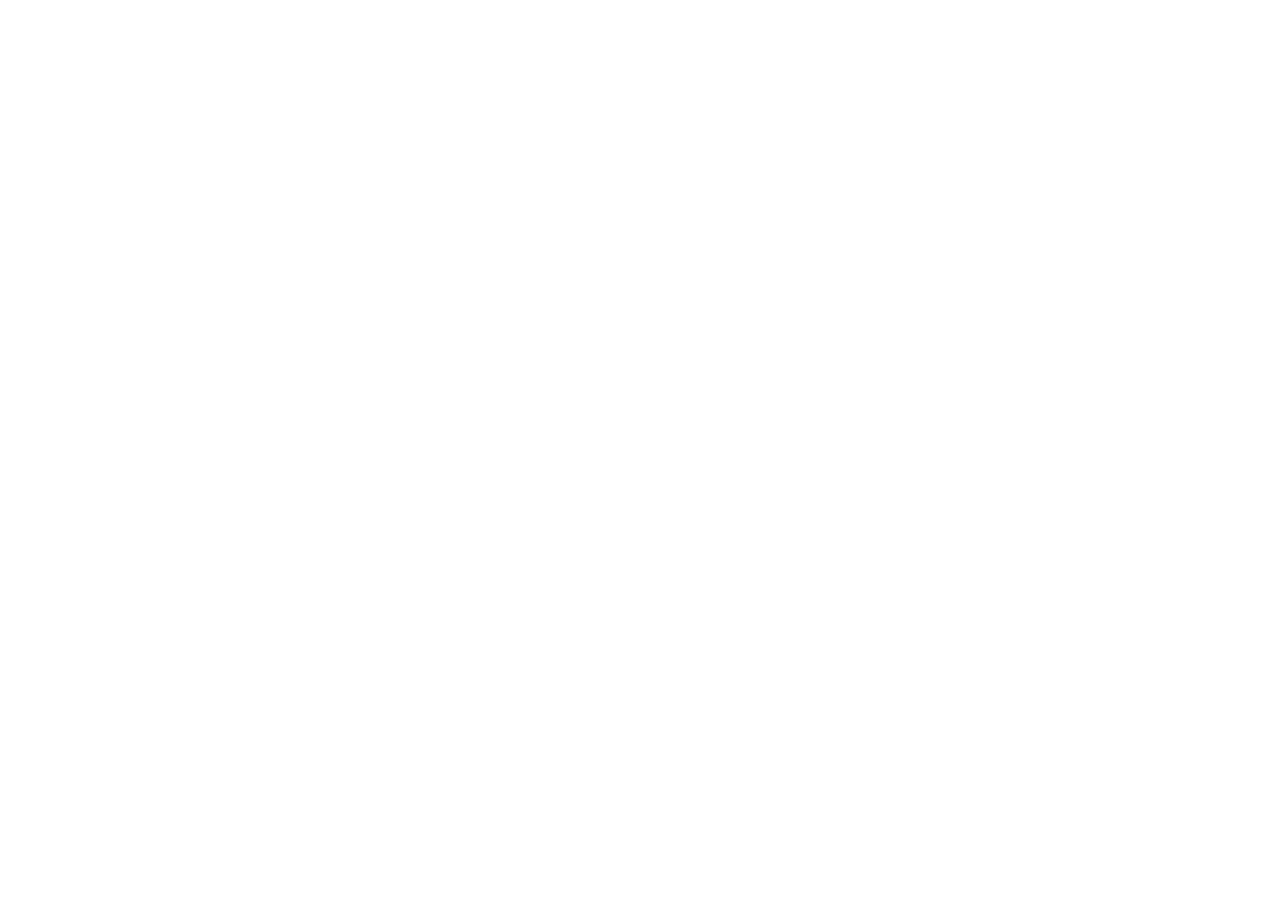
==== index.html @ e2d9657e "atualizado]" ====
<!DOCTYPE html>
<html lang="pt-br">
<head>
    <meta charset="UTF-8">
    <meta name="viewport" content="width=device-width, initial-scale=1.0">
    <link rel="shortcut icon" href="favicon.ico" type="image/x-icon">
    <title>Projeto Redes Sociais</title>
</head>
<body>
    
</body>
</html>
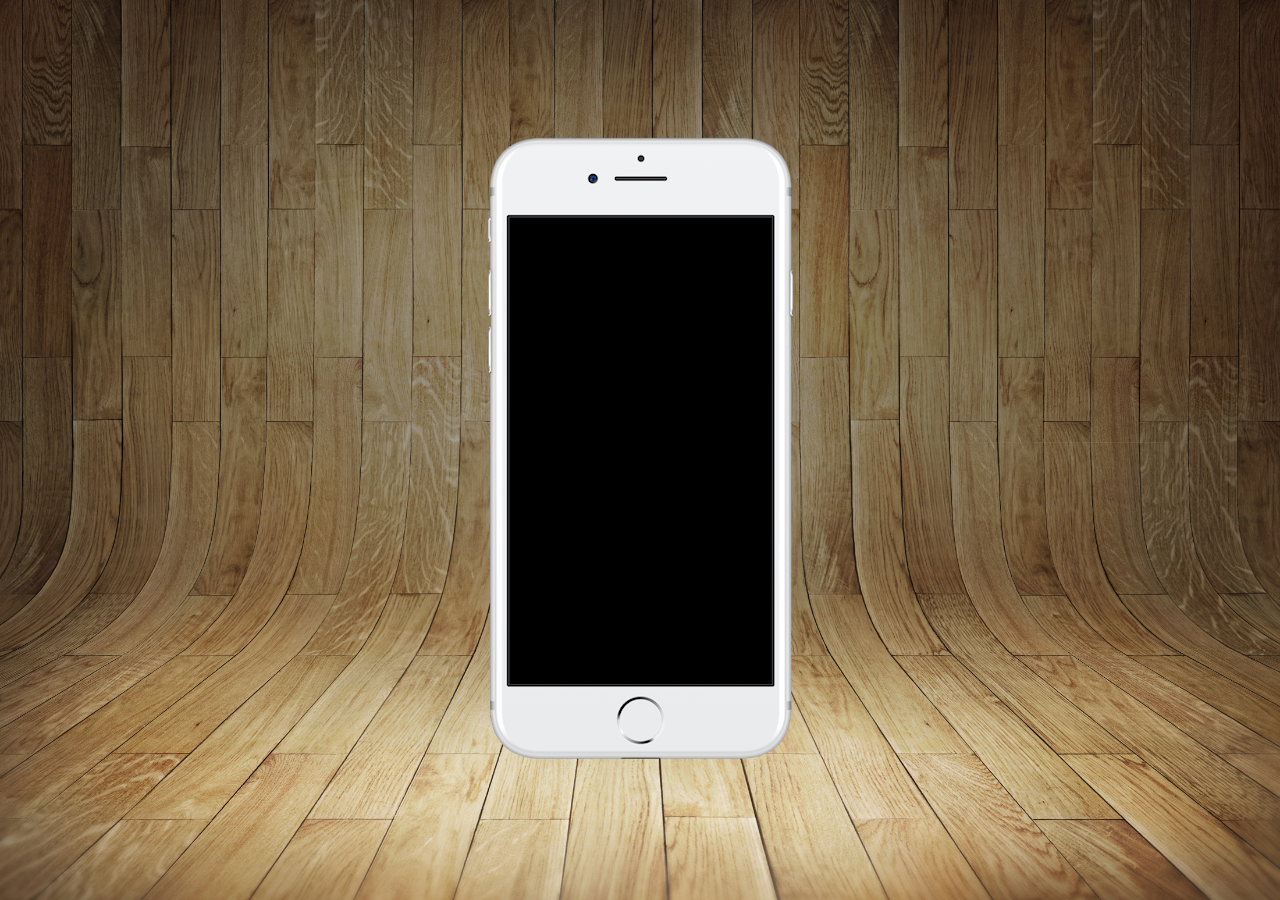
==== commit 4a6941a9: "em andamento" ====
--- a/index.html
+++ b/index.html
@@ -4,9 +4,17 @@
     <meta charset="UTF-8">
     <meta name="viewport" content="width=device-width, initial-scale=1.0">
     <link rel="shortcut icon" href="favicon.ico" type="image/x-icon">
+    <link rel="stylesheet" href="estilos/style.css">
     <title>Projeto Redes Sociais</title>
 </head>
 <body>
-    
+    <main>
+        <section id="telefone">
+           
+        </section>
+        <section id="redes-sociais">
+
+        </section>
+    </main>
 </body>
 </html>--- a/estilos/style.css
+++ b/estilos/style.css
@@ -0,0 +1,39 @@
+@charset "UTF-8";
+
+* {
+    margin: 0px;
+    padding: 0px;
+    font-family: Arial, Helvetica, sans-serif;
+}
+
+html, body {
+    height: 100vh;
+    width: 100vw;
+    background-color: black;
+}
+
+body {
+    background: url('../imagens/fundo-madeira.jpg') no-repeat top center;
+    background-size: cover;
+    background-attachment: fixed;
+
+}
+
+main {
+    position: relative;
+    height: 100vh;
+    display: flex;
+    justify-content: center;
+    align-items: center;
+}
+
+section#telefone {
+    position: absolute;
+    top: 50%;
+    left: 50%;
+    transform: translate(-50%, -50%);
+    height: 630px;
+    width: 310px;
+    background:url('../imagens/frame-iphone.png' ) no-repeat;
+    
+}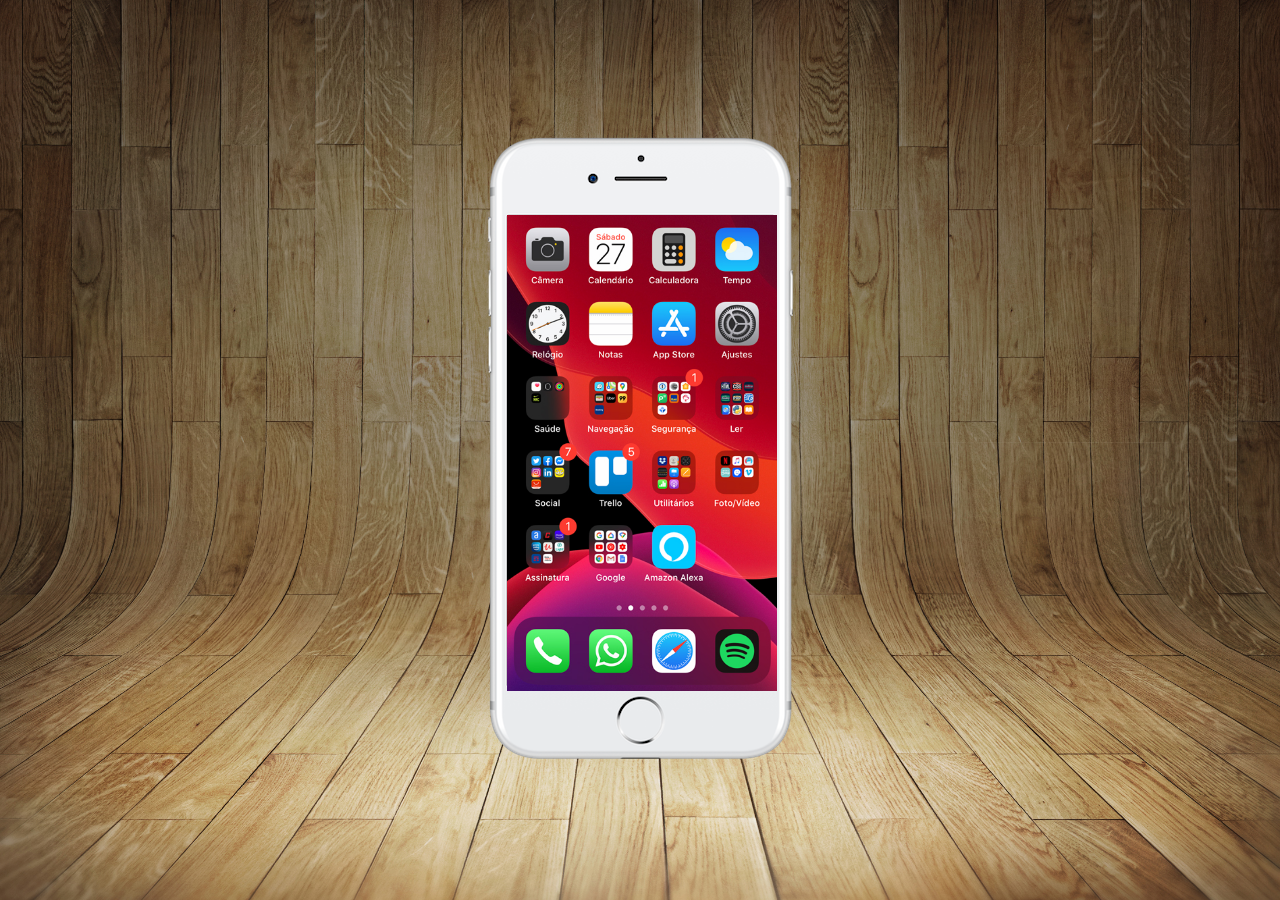
==== commit 67bab164: "projeto em andamento" ====
--- a/index.html
+++ b/index.html
@@ -10,7 +10,7 @@
 <body>
     <main>
         <section id="telefone">
-           
+           <iframe src="home.html" name="tela" id="tela" frameborder="0"></iframe>
         </section>
         <section id="redes-sociais">
 
--- a/estilos/style.css
+++ b/estilos/style.css
@@ -35,5 +35,12 @@
     height: 630px;
     width: 310px;
     background:url('../imagens/frame-iphone.png' ) no-repeat;
-    
+}
+
+iframe#tela {
+    position: relative;
+    top: 80px;
+    left: 22px;
+    height: 476px;
+    width: 270px;
 }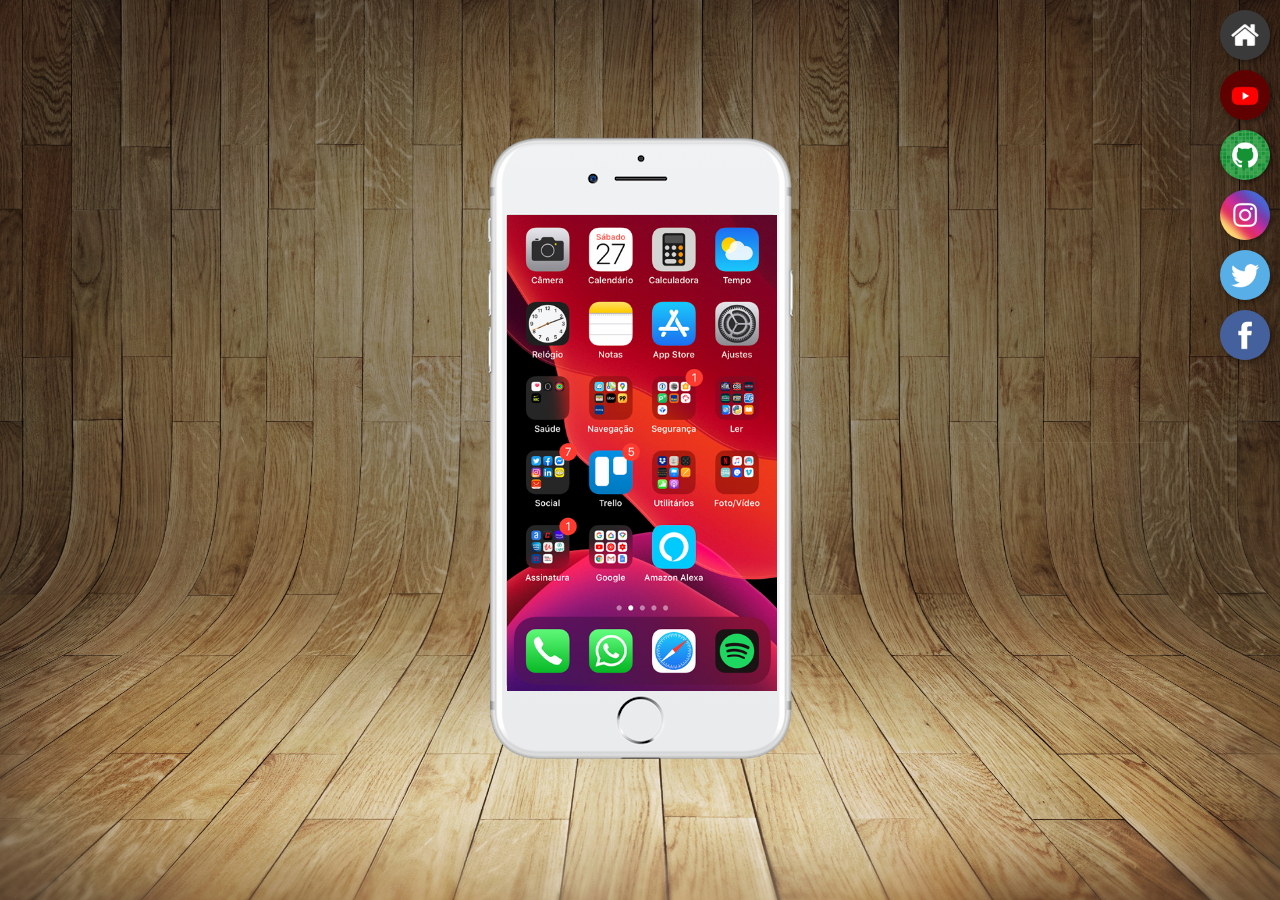
==== commit a6011e96: "criado botões na lateral" ====
--- a/index.html
+++ b/index.html
@@ -10,10 +10,17 @@
 <body>
     <main>
         <section id="telefone">
-           <iframe src="home.html" name="tela" id="tela" frameborder="0"></iframe>
+           <iframe src="home.html" name="tela" id="tela" frameborder="0">
+            Seu navegador não é compatível com isso.
+           </iframe>
         </section>
         <section id="redes-sociais">
-
+            <a href="#" target="tela"><img src="imagens/logo-home.jpg" alt="Home"></a>
+            <a href="#" target="tela"><img src="imagens/logo-youtube.jpg" alt="Youtube"></a>
+            <a href="#" target="tela"><img src="imagens/logo-github.jpg" alt="Github"></a>
+            <a href="#" target="tela"><img src="imagens/logo-instagram.jpg" alt="Instagram"></a>
+            <a href="#" target="tela"><img src="imagens/logo-twitter.jpg" alt="Twitter"></a>
+            <a href="#" target="tela"><img src="imagens/logo-facebook.jpg" alt="Facebook"></a>
         </section>
     </main>
 </body>
--- a/estilos/style.css
+++ b/estilos/style.css
@@ -16,15 +16,12 @@
     background: url('../imagens/fundo-madeira.jpg') no-repeat top center;
     background-size: cover;
     background-attachment: fixed;
-
 }
 
 main {
     position: relative;
     height: 100vh;
     display: flex;
-    justify-content: center;
-    align-items: center;
 }
 
 section#telefone {
@@ -43,4 +40,30 @@
     left: 22px;
     height: 476px;
     width: 270px;
+}
+
+section#redes-sociais {
+    position: absolute;
+    right: 0%; 
+}
+
+section#redes-sociais img {
+    width: 50px;
+    margin: 10px;
+    border-radius: 50%;
+    box-shadow: 2px 2px 5px rgba(0, 0, 0, 0.398);
+    display: flex;
+    flex-direction: column;
+    box-sizing: border-box;
+}
+
+section#redes-sociais img:hover {
+    border: 2px solid rgba(255, 166, 0, 0.18);
+    transition: transform .3s;
+
+}
+
+section#redes-sociais img:active {
+    transform: scale(95%);
+
 }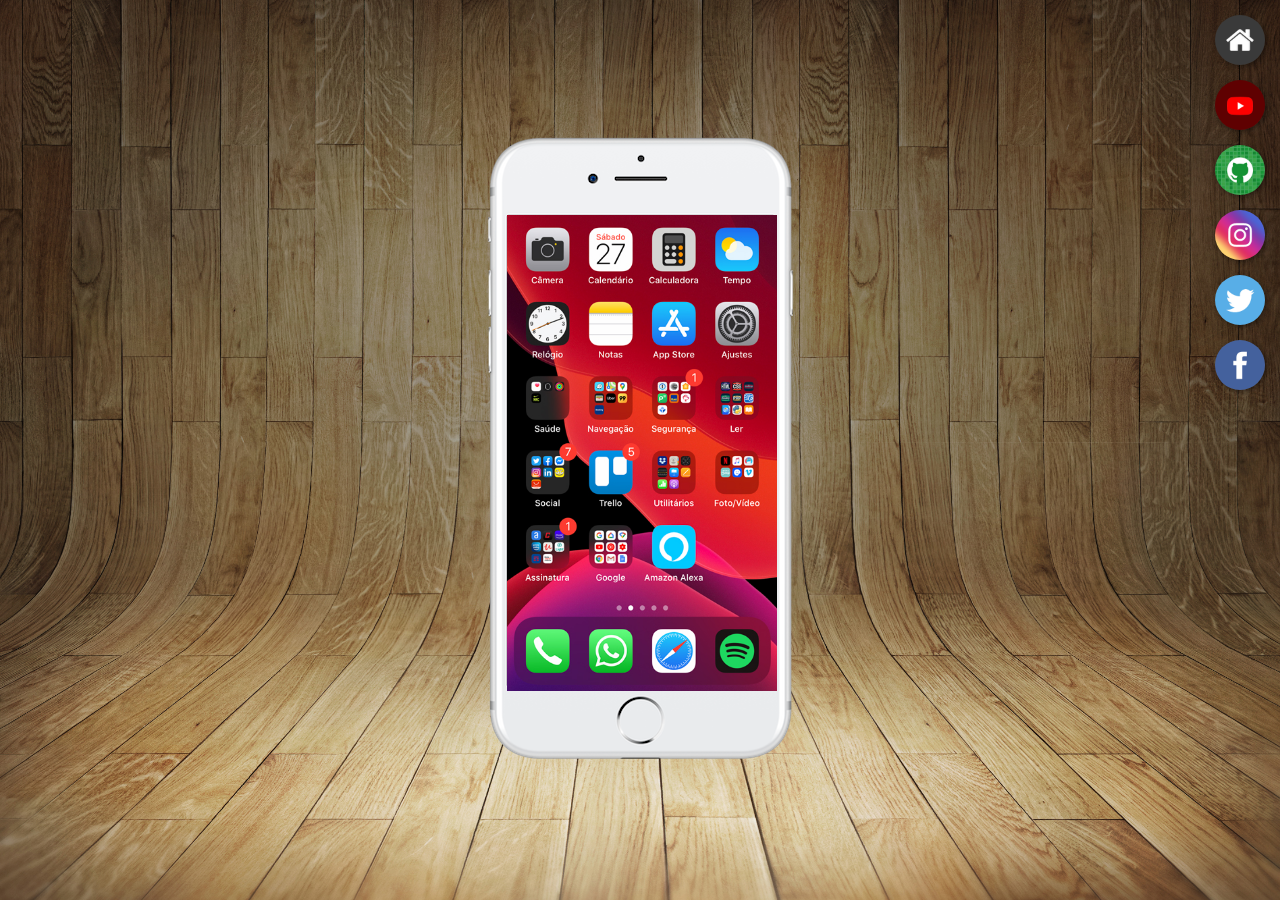
==== commit 358bd3cc: "projeto atualizado" ====
--- a/index.html
+++ b/index.html
@@ -15,12 +15,12 @@
            </iframe>
         </section>
         <section id="redes-sociais">
-            <a href="#" target="tela"><img src="imagens/logo-home.jpg" alt="Home"></a>
-            <a href="#" target="tela"><img src="imagens/logo-youtube.jpg" alt="Youtube"></a>
-            <a href="#" target="tela"><img src="imagens/logo-github.jpg" alt="Github"></a>
-            <a href="#" target="tela"><img src="imagens/logo-instagram.jpg" alt="Instagram"></a>
-            <a href="#" target="tela"><img src="imagens/logo-twitter.jpg" alt="Twitter"></a>
-            <a href="#" target="tela"><img src="imagens/logo-facebook.jpg" alt="Facebook"></a>
+            <a href="home.html" target="tela"><img src="imagens/logo-home.jpg" alt="Home"></a>
+            <a href="youtube.html" target="tela"><img src="imagens/logo-youtube.jpg" alt="Youtube"></a>
+            <a href="github.html" target="tela"><img src="imagens/logo-github.jpg" alt="Github"></a>
+            <a href="instagram.html" target="tela"><img src="imagens/logo-instagram.jpg" alt="Instagram"></a>
+            <a href="twitter.html" target="tela"><img src="imagens/logo-twitter.jpg" alt="Twitter"></a>
+            <a href="facebook.html" target="tela"><img src="imagens/logo-facebook.jpg" alt="Facebook"></a>
         </section>
     </main>
 </body>
--- a/estilos/style.css
+++ b/estilos/style.css
@@ -49,7 +49,7 @@
 
 section#redes-sociais img {
     width: 50px;
-    margin: 10px;
+    margin: 15px;
     border-radius: 50%;
     box-shadow: 2px 2px 5px rgba(0, 0, 0, 0.398);
     display: flex;
